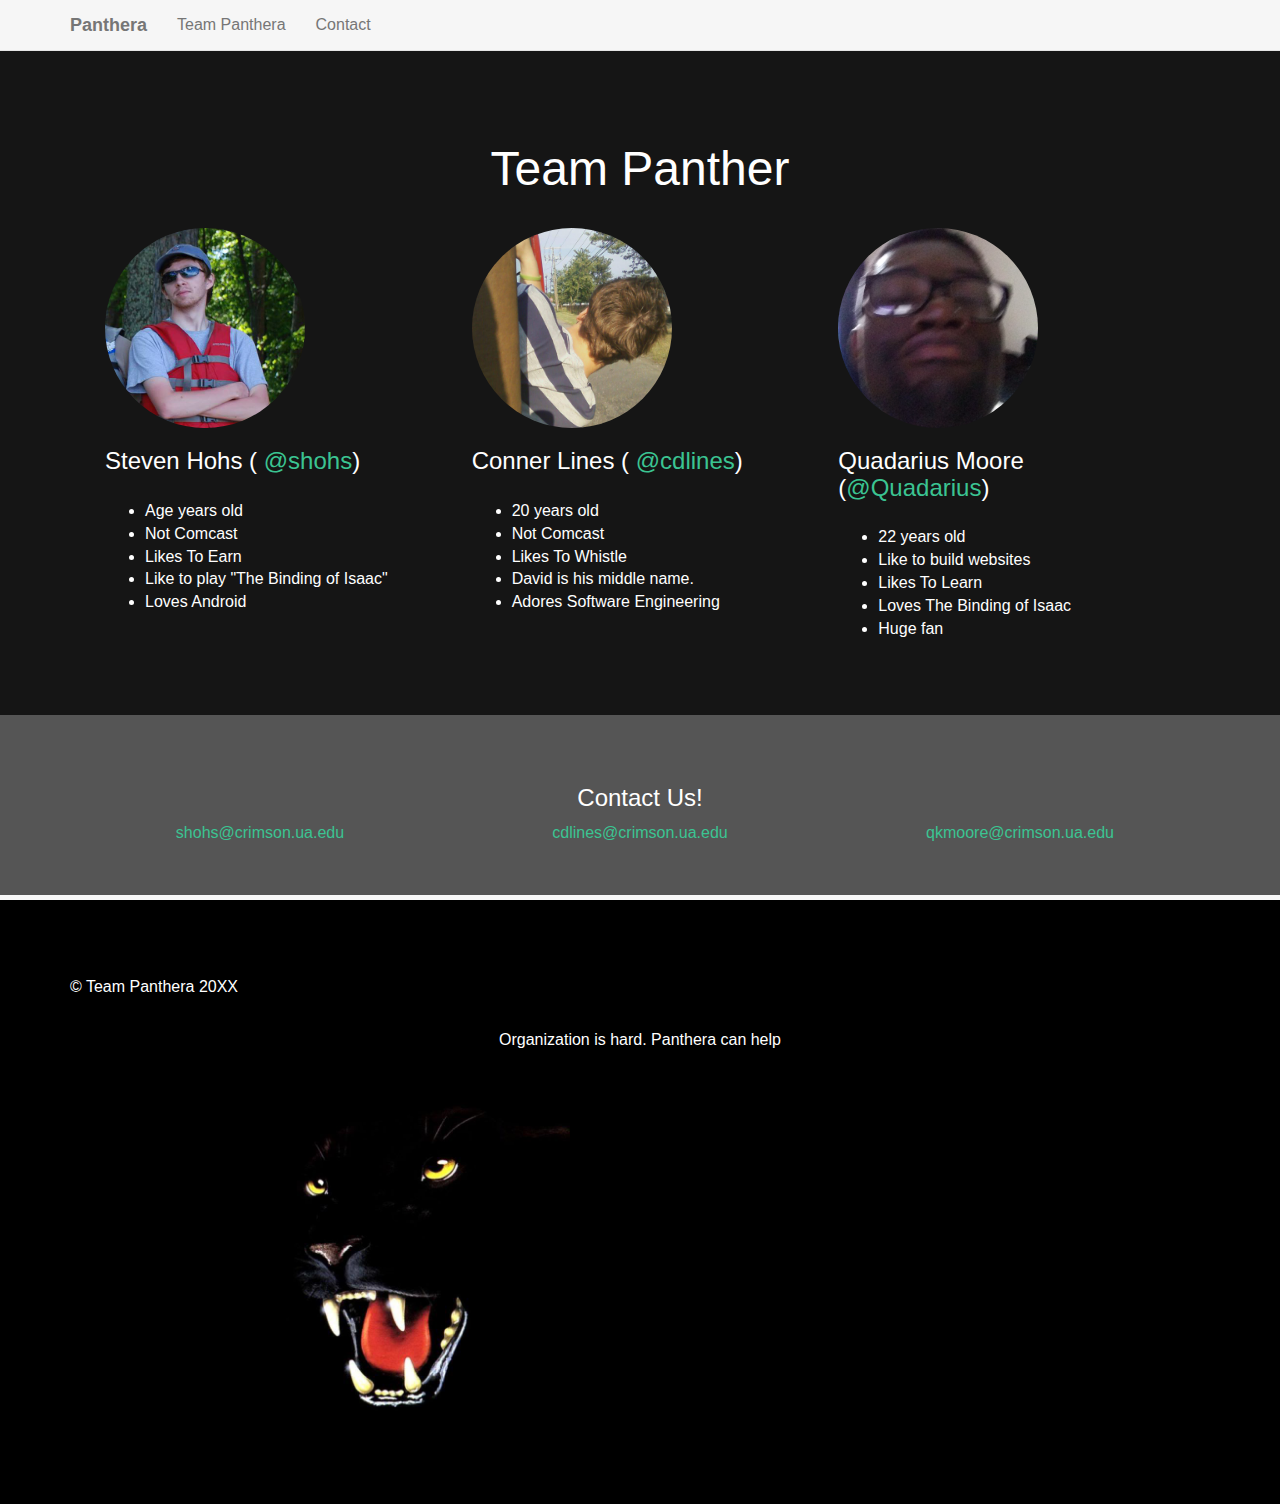
==== bio.html @ 6b29e268 "Website Changes" ====
<!DOCTYPE html>
<html class="no-js">

<head>
    <meta charset="utf-8">
    <meta http-equiv="X-UA-Compatible" content="IE=edge,chrome=1">
    <title>Panthera</title>

    <meta name="description" content="">
    <meta name="viewport" content="width=device-width, initial-scale=1">
    <link rel="icon" 
      type="image/icon" 
      href="img/favicon.ico" />
    <link rel="stylesheet" href="css/bootstrap.css">
    <link rel="stylesheet" href="css/bootstrap-theme.css">
    <link rel="stylesheet" href="css/main.css">
    <style>
        body {
            padding-top: 50px;
        }
    </style>
    <script src="js/jquery.min.js"></script>
    <script type="text/javascript">

    $(document).ready(function() {
        console.log("You Are Wonderful")
        $(window).blur(function(e) {
            var message = titleMessage[getRandomInt(0, 11)];
            document.title = message;
        });
        $(window).focus(function(e) {
            document.title = originalTitle;
        });

    });

    </script>
</head>

<body data-spy="scroll" data-offset="0" data-target="#navigation">
    <div id="navigation" class="navbar navbar-default navbar-fixed-top">
        <div class="container">
            <div class="navbar-header">
                <button type="button" class="navbar-toggle" data-toggle="collapse" data-target=".navbar-collapse">
                    <span class="icon-bar"></span>
                    <span class="icon-bar"></span>
                    <span class="icon-bar"></span>
                </button>
                <a class="navbar-brand" href="index.html"><b>Panthera</b></a>
            </div>
            <div class="navbar-collapse collapse">
                <ul class="nav navbar-nav">
                    <li class=""><a href="#meetus" class="smothScroll">Team Panthera</a>
                    </li>
                    <li class=""><a href="#contact" class="smothScroll">Contact</a>
                    </li>
                </ul>
            </div>
            <!--/.nav-collapse -->
        </div>
    </div>

    <!-- Main jumbotron for a primary marketing message or call to action -->

    <section id="meetus" name="meetus"></section>
    <div id="meetuswrap" style="background-color: #151515;">
        <div class="container" style="padding: 50px ;">
            <br>
            <h3 style="text-align:center; font-size:3em">Team Panther</h3>
            <div class="row"><div class="col-md-4">
                            <br>
                            <img alt="Steven Hohs" src="img/shohs.jpg" width="200" class="img-responsive img-circle">
                            <div class="caption"><h3>Steven Hohs (<a href="https://github.com/shohs" class="user-mention"> @shohs</a>)</h3>
                                                        <p>
                                                            <ul>
                                                                <li>Age years old</li>
                                                                <li>Not Comcast</li>
                                                                <li>Likes To Earn</li>
                                                                <li>Like to play "The Binding of Isaac"</li>
                                                                <li>Loves Android</li>
                                                            </ul>
                                                        </p></div>
                        </div>
            
                        <div class="col-md-4">
                            <br>
                            <img alt="Conner Lines" src="img/condor.jpg" width="200" class="img-responsive img-circle">
                            <div class="caption"><h3>Conner Lines (<a href="https://github.com/cdlines" class="user-mention"> @cdlines</a>)</h3>
                                                        <p>
                                                            <ul>
                                                                <li>20 years old</li>
                                                                <li>Not Comcast</li>
                                                                <li>Likes To Whistle</li>
                                                                <li>David is his middle name.</li>
                                                                <li>Adores Software Engineering</li>
                                                            </ul>
                                                        </p></div>
                        </div>
            
                        <div class="col-md-4">
                            <br>
                            <img alt="Quadarius Moore" src="img/ore.jpg" width="200" class="img-responsive img-circle">
                            <div class="caption"><h3>Quadarius Moore (<a href="https://github.com/quadarius" class="user-mention">@Quadarius</a>)</h3>
                                                        <p>
                                        
                                                            <ul>
                                                                <li>22 years old</li>
                                                                <li>Like to build websites</li>
                                                                <li>Likes To Learn</li>
                                                                <li>Loves The Binding of Isaac</li>
                                                                <li>Huge fan</li>
                                                            </ul>
                                                        </p></div>
                        </div>
                        <!-- <hr> -->
                    </div></div>
    </div>

    <section id="contact" name="contact"></section>
    <div id="footerwrap" style="background-color: #555;">
        <h3 style="text-align:center;">Contact Us!</h3>
        <div class="container" style="text-align:center;">
            <div class="col-md-4">
                <a href="mailto:shohs@crimson.ua.edu?Subject=Panther%20App" target="_top">shohs@crimson.ua.edu</a>
            </div>
            <div class="col-md-4">
            <a href="mailto:cdlines@crimson.ua.edu?Subject=Panther%20App" target="_top">cdlines@crimson.ua.edu</a>
            </div>
            <div class="col-md-4">
                <a href="mailto:qkmoore@crimson.ua.edu?Subject=Panther%20App" target="_top">qkmoore@crimson.ua.edu</a>
            </div>
        </div>
    </div>

    <div id="copywrap">
        <div class="container">
            <br>
            <!-- <hr> -->
            <footer>
                <p>&copy; Team Panthera 20XX</p>
                <p style="text-align:center">Organization is hard. Panthera can help</p>
            </footer>
            <img src="img/panther.jpg" style="width:500px">
        </div>
    </div>
    <!-- /container -->

    <!-- Javascripts -->
    <script src="js/vendor/bootstrap.min.js"></script>
    <script src="js/main.js"></script>
    <script src="js/scale.fix.js"></script>
    <script src="js/smoothscroll.js"></script>
</body>

</html>
---- css/main.css ----
/* ==========================================================================
   custom styles
   ========================================================================== */

body{
	background-color: #686868;
	font-weight: 300;
	font-size: 16px;
	color: white;

	-webkit-font-smoothing: antialiased;
    -webkit-overflow-scrolling: touch;
}
#footerwrap{
	padding: 50px;
}
#copywrap{
	padding: 50px;
	background-color: #000;
	border-top: #f8f8f8 solid 5px;
}
#docswrap{
	padding: 50px;
}
#buttonlink {
        color: #fff;
}
#jumbowrap{
	

}
.jumbotron{
    background-color: #f8f8f8;
	padding-top: 50px;
	border-bottom: #888888 solid 5px;
}
.jumbotron p{
	color: #888888;
}
.jumbotron h1{
    color:#777777;
}

p {
    line-height: 28px;
    margin-bottom: 25px;
}

.centered {
    text-align: center;
}

a {
    color: #3bc492;
    word-wrap: break-word;

    -webkit-transition: color 0.1s ease-in, background 0.1s ease-in;
    -moz-transition: color 0.1s ease-in, background 0.1s ease-in;
    -ms-transition: color 0.1s ease-in, background 0.1s ease-in;
    -o-transition: color 0.1s ease-in, background 0.1s ease-in;
    transition: color 0.1s ease-in, background 0.1s ease-in;
}

a:hover,
a:focus {
    color: #c0392b;
    text-decoration: none;
    outline: 0;
}

a:before,
a:after {
    -webkit-transition: color 0.1s ease-in, background 0.1s ease-in;
    -moz-transition: color 0.1s ease-in, background 0.1s ease-in;
    -ms-transition: color 0.1s ease-in, background 0.1s ease-in;
    -o-transition: color 0.1s ease-in, background 0.1s ease-in;
    transition: color 0.1s ease-in, background 0.1s ease-in;
}

 hr {
    /*display: block;
    height: 1px;
    border: 0;
    border-top: 1px solid #ccc;
    margin: 1em 0;
    padding: 0;*/
}

.navbar{
    opacity: 0.99;
}
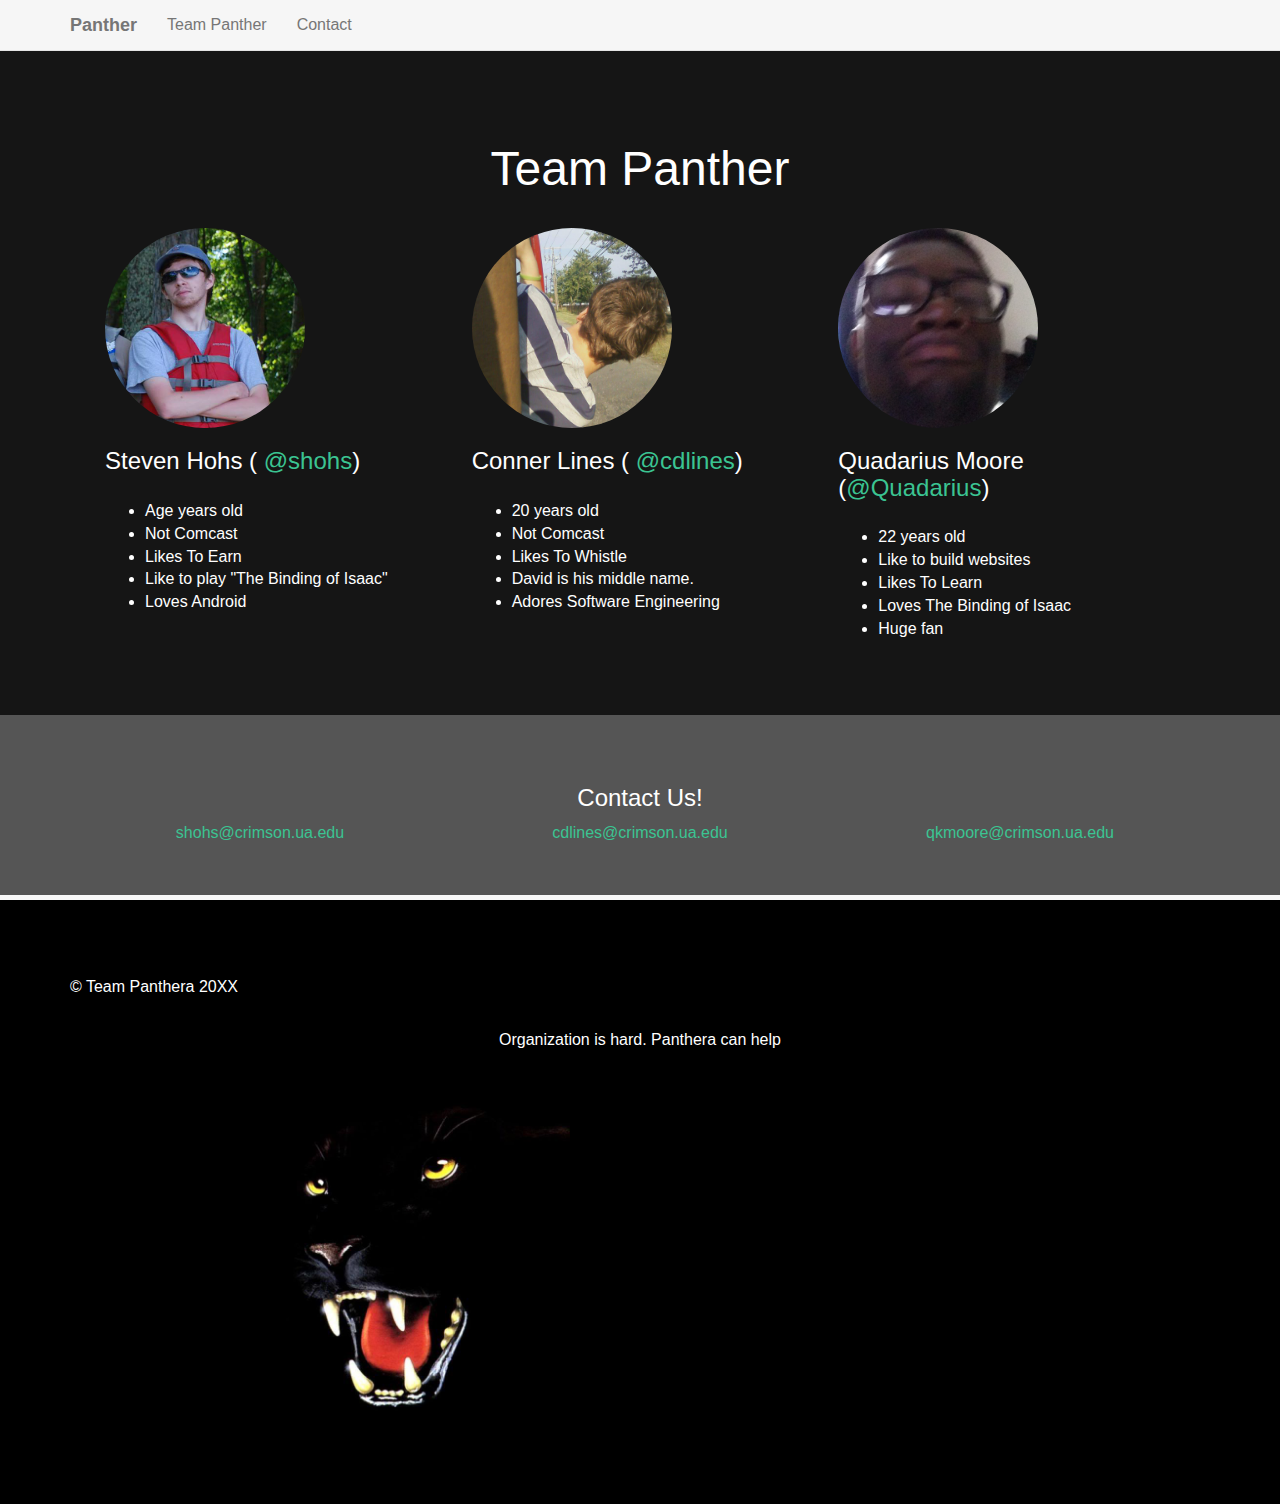
==== commit 896c58fa: "Changed name to panther" ====
--- a/bio.html
+++ b/bio.html
@@ -46,11 +46,11 @@
                     <span class="icon-bar"></span>
                     <span class="icon-bar"></span>
                 </button>
-                <a class="navbar-brand" href="index.html"><b>Panthera</b></a>
+                <a class="navbar-brand" href="index.html"><b>Panther</b></a>
             </div>
             <div class="navbar-collapse collapse">
                 <ul class="nav navbar-nav">
-                    <li class=""><a href="#meetus" class="smothScroll">Team Panthera</a>
+                    <li class=""><a href="#meetus" class="smothScroll">Team Panther</a>
                     </li>
                     <li class=""><a href="#contact" class="smothScroll">Contact</a>
                     </li>
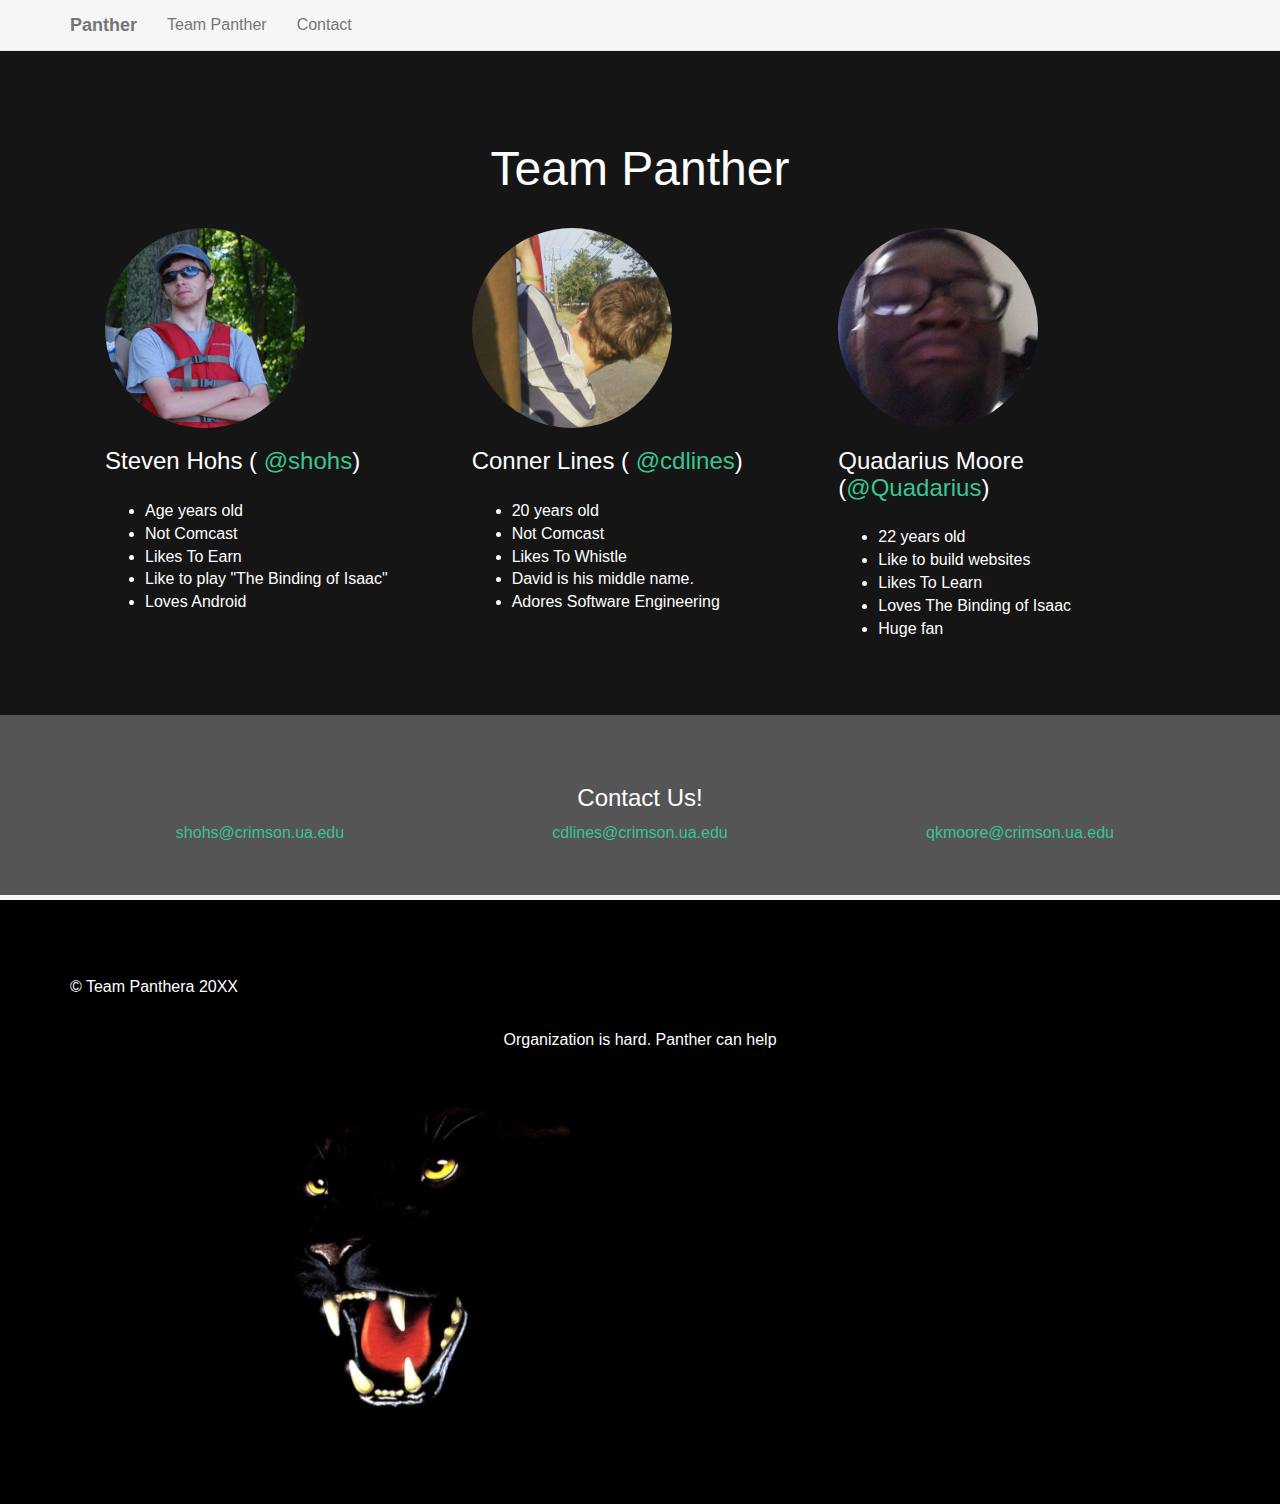
==== commit 90eac5ac: "--" ====
--- a/bio.html
+++ b/bio.html
@@ -138,7 +138,7 @@
             <!-- <hr> -->
             <footer>
                 <p>&copy; Team Panthera 20XX</p>
-                <p style="text-align:center">Organization is hard. Panthera can help</p>
+                <p style="text-align:center">Organization is hard. Panther can help</p>
             </footer>
             <img src="img/panther.jpg" style="width:500px">
         </div>
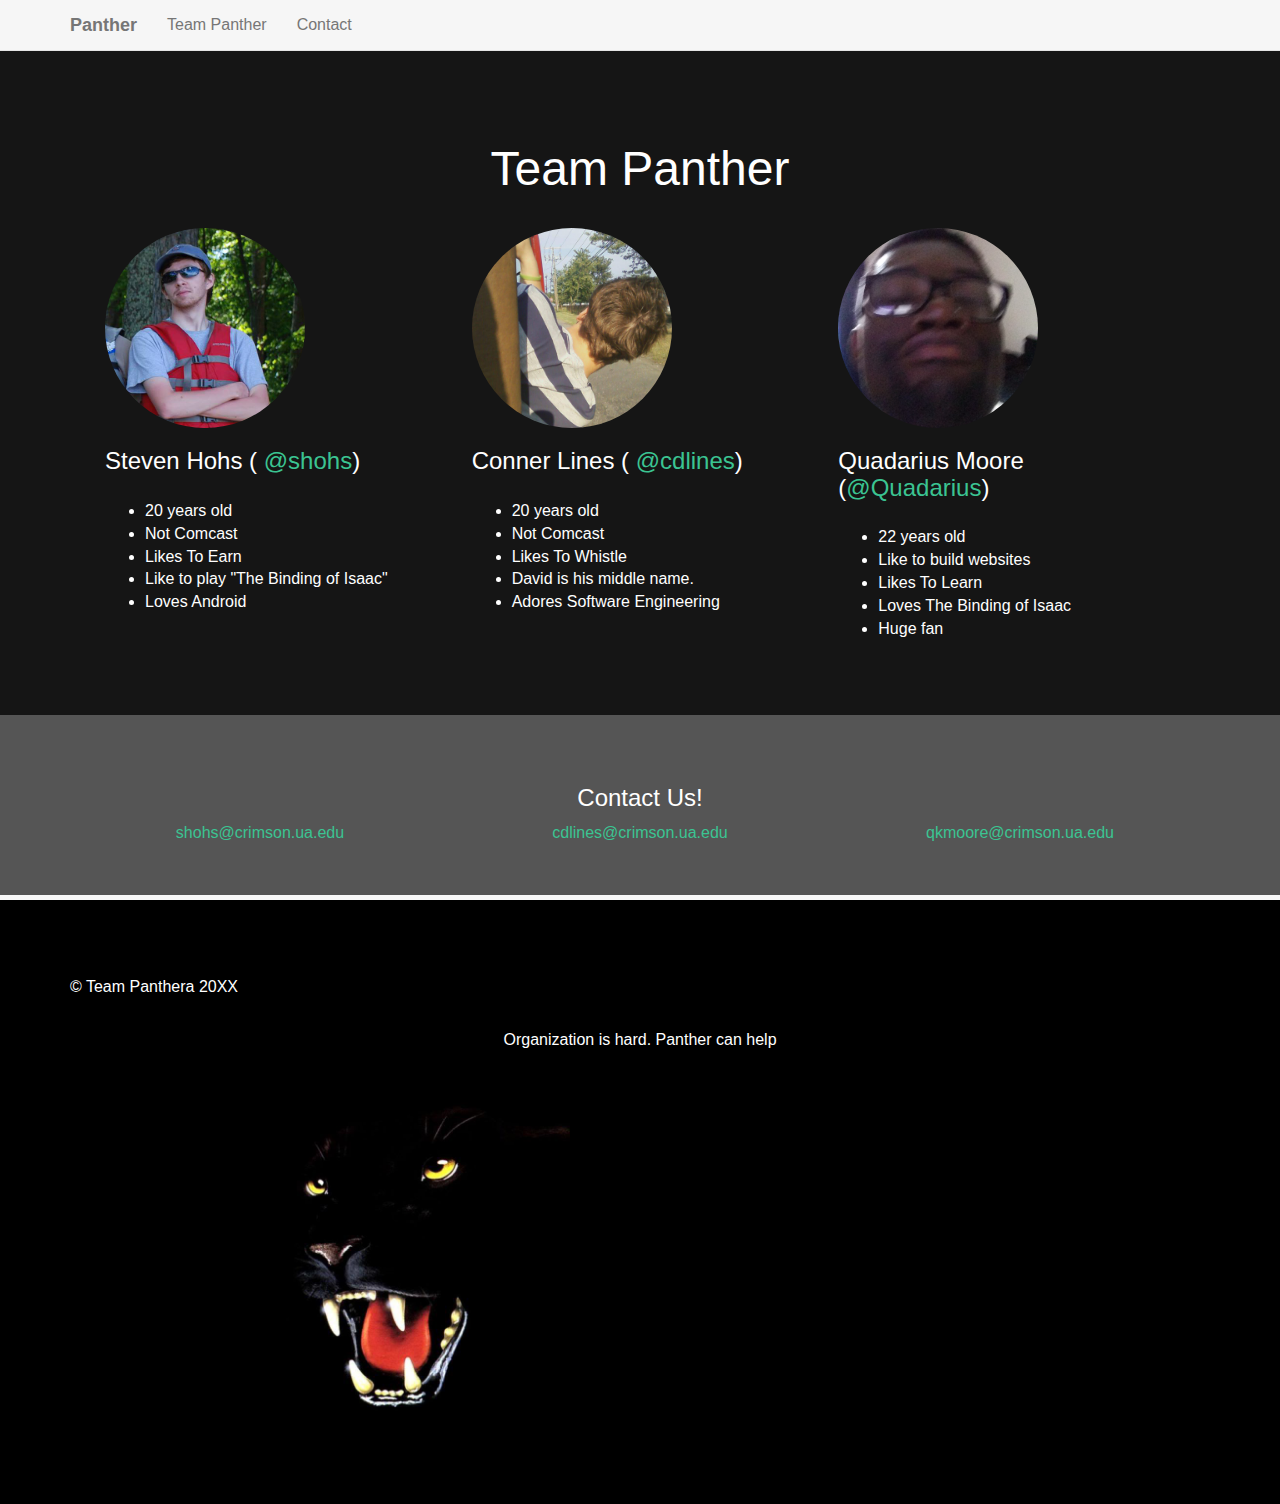
==== commit 041dd062: "--200" ====
--- a/bio.html
+++ b/bio.html
@@ -73,7 +73,7 @@
                             <div class="caption"><h3>Steven Hohs (<a href="https://github.com/shohs" class="user-mention"> @shohs</a>)</h3>
                                                         <p>
                                                             <ul>
-                                                                <li>Age years old</li>
+                                                                <li>20 years old</li>
                                                                 <li>Not Comcast</li>
                                                                 <li>Likes To Earn</li>
                                                                 <li>Like to play "The Binding of Isaac"</li>
